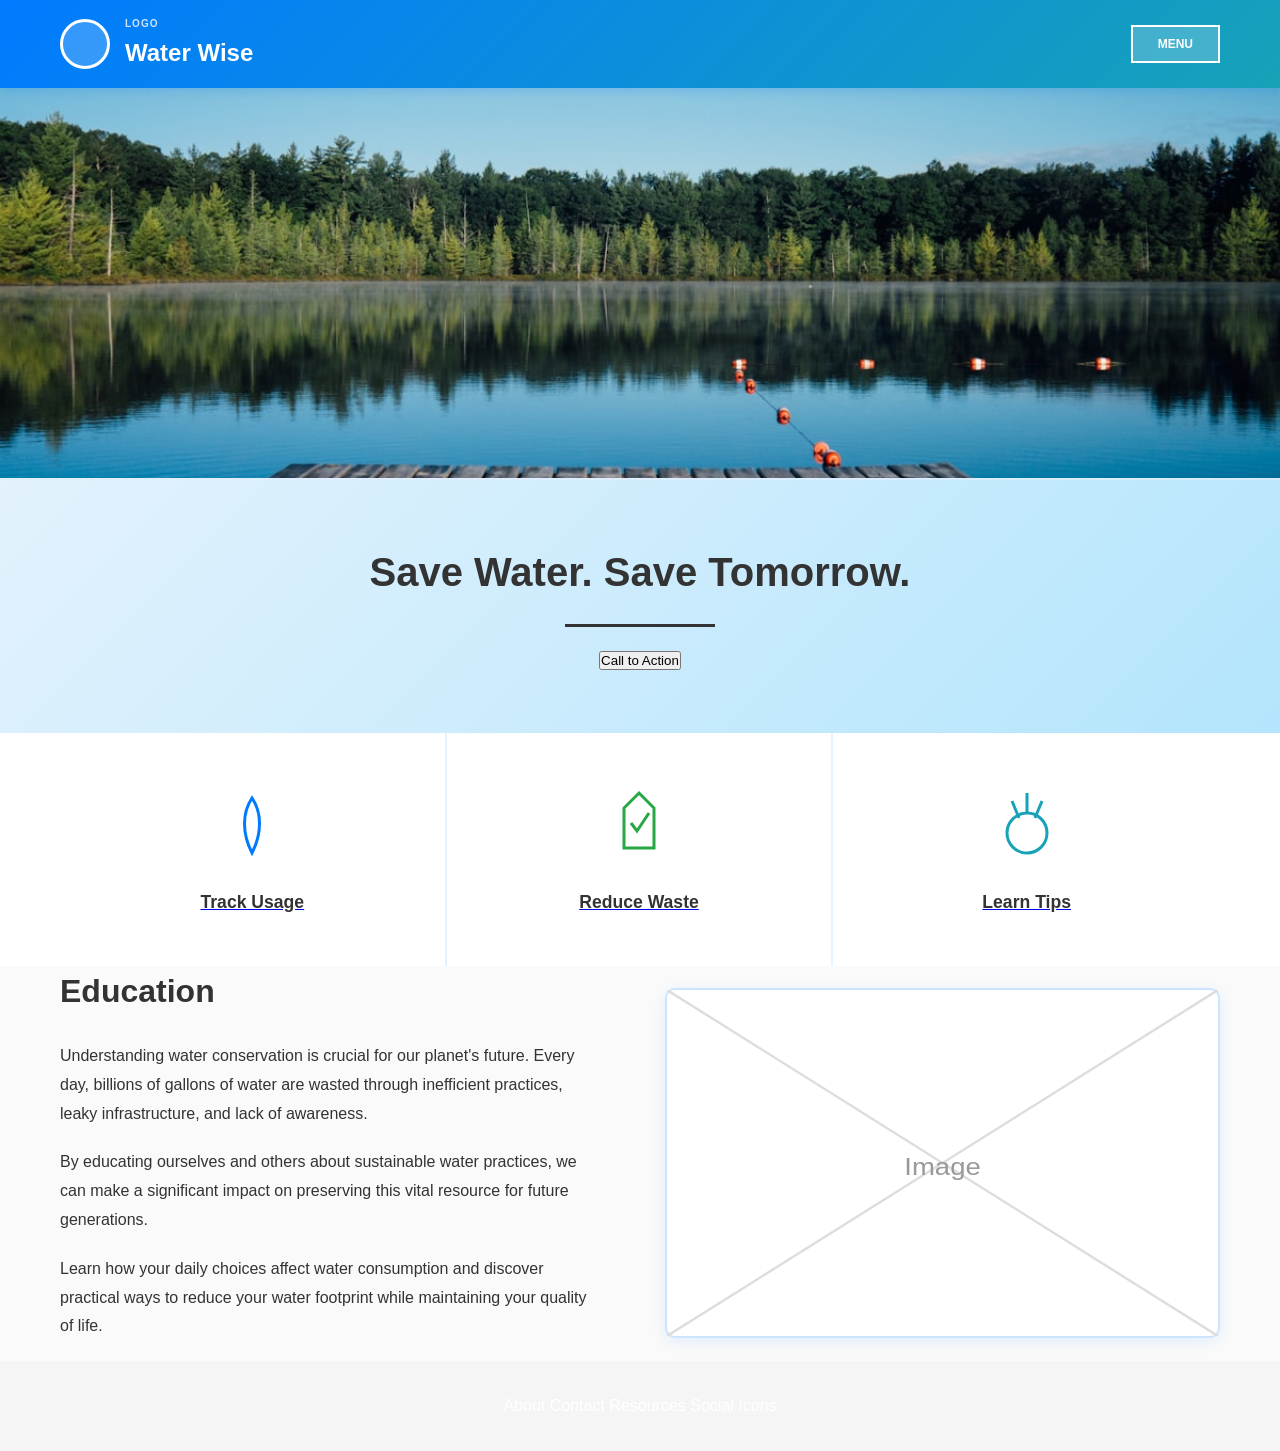
==== index.html @ e0b806b3 "Initial commit: Water Wise website with track usage, reduce waste, and learn tips pages" ====
<!DOCTYPE html>
<html lang="en">
<head>
    <meta charset="UTF-8">
    <meta name="viewport" content="width=device-width, initial-scale=1.0">
    <title>Water Wise - Sustainable Water Practices</title>
    <link rel="stylesheet" href="styles.css">
</head>
<body>
    <!-- Navigation -->
    <nav class="navbar">
        <div class="container">
            <div class="logo-section">
                <div class="logo-circle"></div>
                <div class="logo-text-wrapper">
                    <div class="logo-label">LOGO</div>
                    <div class="logo-title">Water Wise</div>
                </div>
            </div>
            <button class="menu-button">MENU</button>
        </div>
    </nav>

    <!-- Hero Section -->
    <section id="home" class="hero">
        <div class="hero-image">
            <img src="grand-river.jpg" alt="Grand River - Beautiful natural waterway" class="hero-img">
        </div>
        <div class="hero-content">
            <h1>Save Water. Save Tomorrow.</h1>
            <div class="hero-underline"></div>
            <button class="cta-button">Call to Action</button>
        </div>
    </section>

    <!-- Features Section -->
    <section id="features" class="section features-section">
        <div class="container">
            <div class="features-grid">
                <a href="track-usage.html" class="feature-card">
                    <div class="feature-icon">
                        <svg viewBox="0 0 80 80" xmlns="http://www.w3.org/2000/svg">
                            <path d="M40 15 C30 30, 30 50, 40 70 C50 50, 50 30, 40 15 Z" fill="none" stroke="#007bff" stroke-width="3"/>
                        </svg>
                    </div>
                    <h3>Track Usage</h3>
                </a>
                <a href="reduce-waste.html" class="feature-card">
                    <div class="feature-icon">
                        <svg viewBox="0 0 80 80" xmlns="http://www.w3.org/2000/svg">
                            <path d="M40 10 L55 25 L55 65 L25 65 L25 25 Z" fill="none" stroke="#28a745" stroke-width="3"/>
                            <polyline points="32,40 38,48 50,30" fill="none" stroke="#28a745" stroke-width="3"/>
                        </svg>
                    </div>
                    <h3>Reduce Waste</h3>
                </a>
                <a href="learn-tips.html" class="feature-card">
                    <div class="feature-icon">
                        <svg viewBox="0 0 80 80" xmlns="http://www.w3.org/2000/svg">
                            <circle cx="40" cy="50" r="20" fill="none" stroke="#17a2b8" stroke-width="3"/>
                            <line x1="40" y1="10" x2="40" y2="30" stroke="#17a2b8" stroke-width="3"/>
                            <line x1="25" y1="18" x2="32" y2="35" stroke="#17a2b8" stroke-width="3"/>
                            <line x1="55" y1="18" x2="48" y2="35" stroke="#17a2b8" stroke-width="3"/>
                        </svg>
                    </div>
                    <h3>Learn Tips</h3>
                </a>
            </div>
        </div>
    </section>

    <!-- Education Section -->
    <section id="education" class="section education-section">
        <div class="container">
            <div class="education-grid">
                <div class="education-text">
                    <h2>Education</h2>
                    <p>Understanding water conservation is crucial for our planet's future. Every day, billions of gallons of water are wasted through inefficient practices, leaky infrastructure, and lack of awareness.</p>
                    <p>By educating ourselves and others about sustainable water practices, we can make a significant impact on preserving this vital resource for future generations.</p>
                    <p>Learn how your daily choices affect water consumption and discover practical ways to reduce your water footprint while maintaining your quality of life.</p>
                </div>
                <div class="education-image">
                    <svg viewBox="0 0 400 300" xmlns="http://www.w3.org/2000/svg" preserveAspectRatio="none">
                        <line x1="0" y1="0" x2="400" y2="300" stroke="#ddd" stroke-width="2"/>
                        <line x1="400" y1="0" x2="0" y2="300" stroke="#ddd" stroke-width="2"/>
                        <text x="200" y="160" text-anchor="middle" fill="#999" font-size="20">Image</text>
                    </svg>
                </div>
            </div>
        </div>
    </section>

    <!-- Footer -->
    <footer>
        <div class="container">
            <div class="footer-links">
                <a href="#about">About</a>
                <a href="#contact">Contact</a>
                <a href="#resources">Resources</a>
                <a href="#social">Social Icons</a>
            </div>
        </div>
    </footer>
</body>
</html>
---- styles.css ----
/* Water Wise - Sustainable Water Practices */
/* Wireframe-inspired Clean Design */

:root {
  --primary-color: #007bff;
  --secondary-color: #28a745;
  --accent-color: #17a2b8;
  --light-bg: #ffffff;
  --border-color: #333;
  --text-dark: #333;
  --text-light: #666;
}

/* Reset and Base Styles */
* {
  margin: 0;
  padding: 0;
  box-sizing: border-box;
}

html {
  scroll-behavior: smooth;
}

body {
  font-family: 'Arial', sans-serif;
  line-height: 1.6;
  color: var(--text-dark);
  background-color: #f5f5f5;
}

/* Container */
.container {
  max-width: 1200px;
  margin: 0 auto;
  padding: 0 20px;
}

/* Navigation */
.navbar {
  background: linear-gradient(135deg, var(--primary-color), var(--accent-color));
  box-shadow: 0 2px 10px rgba(0, 123, 255, 0.2);
  padding: 1rem 0;
  position: fixed;
  width: 100%;
  top: 0;
  z-index: 1000;
}

.navbar .container {
  display: flex;
  justify-content: space-between;
  align-items: center;
}

.logo-section {
  display: flex;
  align-items: center;
  gap: 15px;
}

.logo-circle {
  width: 50px;
  height: 50px;
  border: 3px solid white;
  border-radius: 50%;
  background: rgba(255, 255, 255, 0.2);
}

.logo-text-wrapper {
  display: flex;
  flex-direction: column;
  gap: 2px;
}

.logo-label {
  font-size: 10px;
  color: rgba(255, 255, 255, 0.8);
  font-weight: bold;
  letter-spacing: 1px;
}

.logo-title {
  font-size: 24px;
  font-weight: bold;
  color: white;
}

.menu-button {
  border: 2px solid white;
  padding: 10px 25px;
  background: rgba(255, 255, 255, 0.2);
  color: white;
  font-weight: bold;
  font-size: 12px;
  cursor: pointer;
  transition: background-color 0.3s;
}

.menu-button:hover {
  background-color: rgba(255, 255, 255, 0.3);
}

/* Hero Section */
.hero {
  margin-top: 80px;
  background: linear-gradient(135deg, #e3f2fd, #b3e5fc);
}

.hero-image {
  width: 100%;
  height: 400px;
  background: linear-gradient(135deg, rgba(255,255,255,0.9), rgba(255,255,255,0.7));
  border-bottom: 2px solid rgba(0, 123, 255, 0.1);
  overflow: hidden;
  position: relative;
}

.hero-img {
  width: 100%;
  height: 100%;
  object-fit: cover;
  object-position: center;
}

.hero-image svg {
  width: 100%;
  height: 100%;
  display: block;
}

.hero-content {
  text-align: center;
  padding: 60px 20px;
  background: linear-gradient(135deg, #e3f2fd, #b3e5fc);
}

.hero-content h1 {
  font-size: 2.5rem;
  margin-bottom: 20px;
  color: var(--text-dark);
  font-weight: bold;
}

.hero-underline {
  width: 150px;
  height: 3px;
  background: var(--border-color);
  margin: 20px auto;80px;
  border-bottom: 3px solid var(--border-color);
  background: white;
}

.features-section {
  background: white;
}

.education-section {
  background: #fafafa;
}

/* Features Grid */
.features-grid {
  display: grid;
  grid-template-columns: repeat(3, 1fr);
  gap: 0;
}

.feature-card {
  padding: 50px 30px;
  text-align: center;
  border-right: 2px solid rgba(0, 123, 255, 0.1);
  background: white;
  transition: all 0.3s;
}

.feature-card:last-child {
  border-right: none;
}

.feature-card:hover {
  background: linear-gradient(135deg, #f0f9ff, #e0f2fe);
  box-shadow: 0 8px 20px rgba(0, 123, 255, 0.15);
}

.feature-icon {
  width: 80px;
  height: 80px;
  margin: 0 auto 25px;
}

.feature-icon svg {
  width: 100%;
  height: 100%;
}

.feature-card h3 {
  font-size: 1.1rem;
  color: var(--text-dark);
  font-weight: bold;
}

/* Education Section */
.education-grid {
  display: grid;
  grid-template-columns: 1fr 1fr;
  gap: 50px;
  align-items: center;
}

.education-text {
  padding-right: 20px;
}

.education-text h2 {
  font-size: 2rem;
  margin-bottom: 25px;
  color: var(--text-dark);
  font-weight: bold;
}

.education-text p {
  margin-bottom: 20px;
  color: var(--text-dark);
  line-height: 1.8;
}

.education-image {
  width: 100%;
  height: 350px;
  border: 2px solid rgba(0, 123, 255, 0.2);
  background: white;
  border-radius: 10px;
  box-shadow: 0 4px 15px rgba(0, 123, 255, 0.1);
}

.education-image svg {
  width: 100%;
  height: 100%;
  display: blocklateY(-50%);
}

/* Contact Form */
.contact-form {
  max-width: 600px;
  margin: 0 auto;
  display: grid;
  gap: 1rem;
}

.contact-form input,
.contact-form textarea {
  padding: 12px;
  border: 1px solid #ddd;
  border-radius: 5px;
  font-size: 1rem;
}

.contact-form textarea {
  resize: vertical;
}

/* Footer */
footer {
  background-color: var(--dark-text);
  color: var(--light-text);
  text-align: center;
  padding: 2rem 0;
}white;
  text-align: center;
  padding: 40px 0;
  border-top: 3px solid var(--border-color);
}

.footer-links {
  display: flex;
  justify-content: center;
  gap: 40px;
}

.footer-links a {
  color: white;
  text-decoration: none;
  font-size: 1rem;
  transition: all 0.3s;
}

.footer-links a:hover {
  color: rgba(255, 255, 255, 0.8);
  text-decoration: underline;
}

/* Responsive Design */
@media (max-width: 768px) {
  .hero-content h1 {
    font-size: 1.8rem;
  }

  .features-grid {
    grid-template-columns: 1fr;
  }

  .feature-card {
    border-right: none;
    border-bottom: 3px solid var(--border-color);
  }

  .feature-card:last-child {
    border-bottom: none;
  }

  .education-grid {
    grid-template-columns: 1fr;
  }

  .education-text {
    padding-right: 0;
  }

  .footer-links {
    flex-direction: column;
    gap: 20px;
  }

  .logo-title {
    font-size: 18px;
  }

  .menu-button {
    padding: 8px 15px;
    font-size: 11px
@media (max-width: 768px) {
  .content-grid {
    grid-template-columns: 1fr;
  }

  .content-main {
    padding: 25px;
  }

  .page-header h1 {
    font-size: 1.8rem;
  }

  .page-header p {
    font-size: 1rem;
  }
}
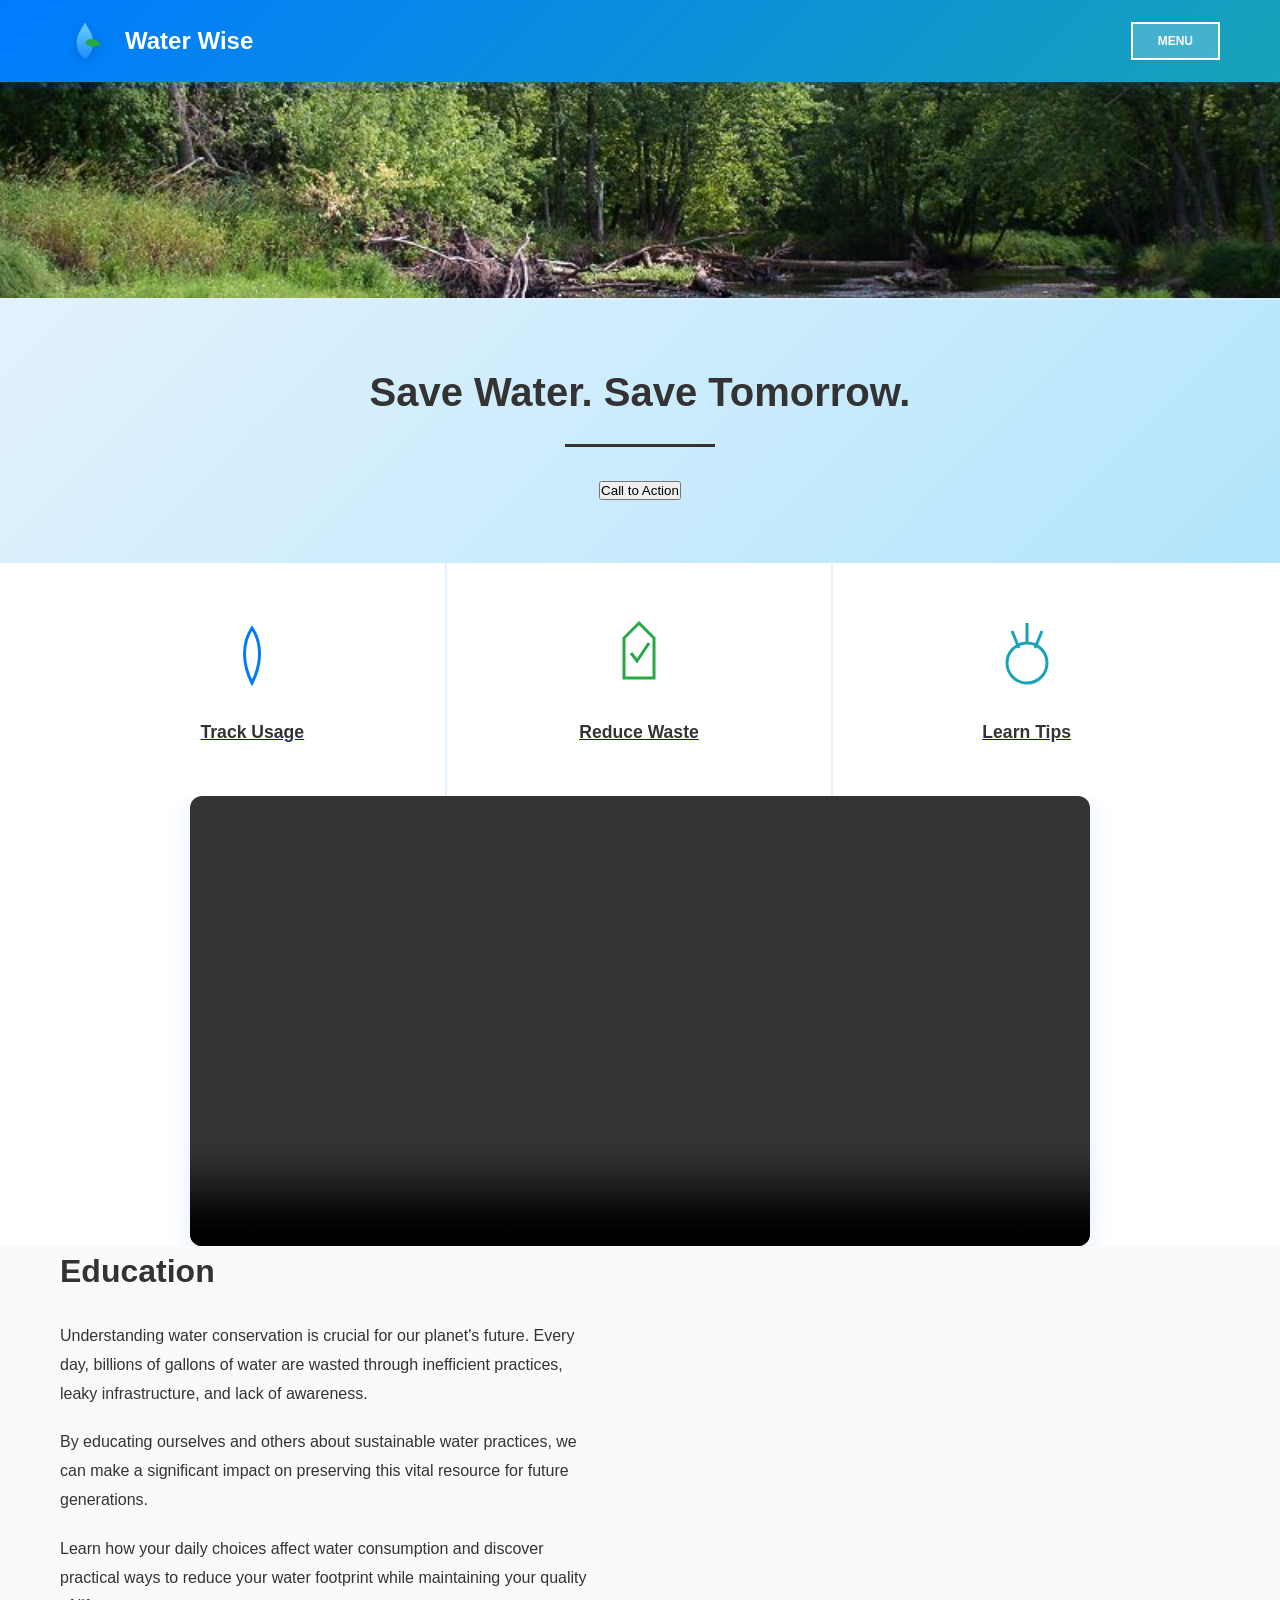
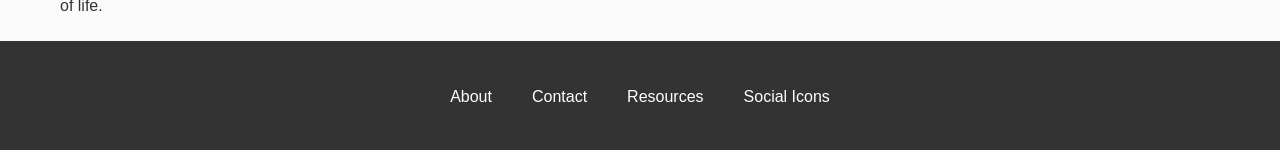
==== commit a298bed1: "Add final Water Wise site assets" ====
--- a/index.html
+++ b/index.html
@@ -4,16 +4,15 @@
     <meta charset="UTF-8">
     <meta name="viewport" content="width=device-width, initial-scale=1.0">
     <title>Water Wise - Sustainable Water Practices</title>
-    <link rel="stylesheet" href="styles.css">
+    <link rel="stylesheet" href="styles.css?v=2">
 </head>
 <body>
     <!-- Navigation -->
     <nav class="navbar">
         <div class="container">
             <div class="logo-section">
-                <div class="logo-circle"></div>
+                <img src="water-wise-logo.svg" alt="Water Wise logo" class="logo-icon">
                 <div class="logo-text-wrapper">
-                    <div class="logo-label">LOGO</div>
                     <div class="logo-title">Water Wise</div>
                 </div>
             </div>
@@ -24,7 +23,7 @@
     <!-- Hero Section -->
     <section id="home" class="hero">
         <div class="hero-image">
-            <img src="grand-river.jpg" alt="Grand River - Beautiful natural waterway" class="hero-img">
+            <img src="river-sunrise.jpg" alt="Sunrise over a calm river" class="hero-img hero-img--cover">
         </div>
         <div class="hero-content">
             <h1>Save Water. Save Tomorrow.</h1>
@@ -69,6 +68,18 @@
         </div>
     </section>
 
+    <!-- Video Section -->
+    <section class="section video-section">
+        <div class="container">
+            <div class="video-wrapper">
+                <video class="home-video" controls preload="metadata">
+                    <source src="fish-1.mp4" type="video/mp4">
+                    Your browser does not support the video tag.
+                </video>
+            </div>
+        </div>
+    </section>
+
     <!-- Education Section -->
     <section id="education" class="section education-section">
         <div class="container">
@@ -78,13 +89,6 @@
                     <p>Understanding water conservation is crucial for our planet's future. Every day, billions of gallons of water are wasted through inefficient practices, leaky infrastructure, and lack of awareness.</p>
                     <p>By educating ourselves and others about sustainable water practices, we can make a significant impact on preserving this vital resource for future generations.</p>
                     <p>Learn how your daily choices affect water consumption and discover practical ways to reduce your water footprint while maintaining your quality of life.</p>
-                </div>
-                <div class="education-image">
-                    <svg viewBox="0 0 400 300" xmlns="http://www.w3.org/2000/svg" preserveAspectRatio="none">
-                        <line x1="0" y1="0" x2="400" y2="300" stroke="#ddd" stroke-width="2"/>
-                        <line x1="400" y1="0" x2="0" y2="300" stroke="#ddd" stroke-width="2"/>
-                        <text x="200" y="160" text-anchor="middle" fill="#999" font-size="20">Image</text>
-                    </svg>
                 </div>
             </div>
         </div>
--- a/styles.css
+++ b/styles.css
@@ -27,6 +27,7 @@
   line-height: 1.6;
   color: var(--text-dark);
   background-color: #f5f5f5;
+  overflow-x: hidden;
 }
 
 /* Container */
@@ -67,6 +68,13 @@
   background: rgba(255, 255, 255, 0.2);
 }
 
+.logo-icon {
+  width: 50px;
+  height: 50px;
+  display: block;
+  filter: drop-shadow(0 2px 6px rgba(0, 0, 0, 0.15));
+}
+
 .logo-text-wrapper {
   display: flex;
   flex-direction: column;
@@ -109,7 +117,7 @@
 
 .hero-image {
   width: 100%;
-  height: 400px;
+  height: 220px;
   background: linear-gradient(135deg, rgba(255,255,255,0.9), rgba(255,255,255,0.7));
   border-bottom: 2px solid rgba(0, 123, 255, 0.1);
   overflow: hidden;
@@ -118,9 +126,15 @@
 
 .hero-img {
   width: 100%;
+  height: auto;
+  object-fit: contain;
+  object-position: center;
+  display: block;
+}
+
+.hero-img--cover {
   height: 100%;
   object-fit: cover;
-  object-position: center;
 }
 
 .hero-image svg {
@@ -146,9 +160,7 @@
   width: 150px;
   height: 3px;
   background: var(--border-color);
-  margin: 20px auto;80px;
-  border-bottom: 3px solid var(--border-color);
-  background: white;
+  margin: 20px auto 30px;
 }
 
 .features-section {
@@ -157,6 +169,42 @@
 
 .education-section {
   background: #fafafa;
+}
+
+/* Home Video Section */
+.video-section {
+  background: #ffffff;
+}
+
+.video-wrapper {
+  max-width: 900px;
+  margin: 0 auto;
+  border-radius: 12px;
+  overflow: hidden;
+  box-shadow: 0 8px 24px rgba(0, 123, 255, 0.15);
+}
+
+.home-video {
+  width: 100%;
+  height: auto;
+  display: block;
+}
+
+/* Subpage Hero Images */
+.page-hero {
+  padding: 10px 0 30px;
+  background: #fafafa;
+}
+
+.page-hero-img {
+  width: 100%;
+  height: auto;
+  max-height: 220px;
+  object-fit: contain;
+  object-position: center;
+  border-radius: 10px;
+  box-shadow: 0 6px 18px rgba(0, 123, 255, 0.12);
+  display: block;
 }
 
 /* Features Grid */
@@ -200,6 +248,23 @@
   font-weight: bold;
 }
 
+/* Content Images */
+.content-image {
+  margin: 20px 0 30px;
+  border-radius: 10px;
+  overflow: hidden;
+  box-shadow: 0 6px 18px rgba(0, 123, 255, 0.12);
+  background: #fff;
+}
+
+.content-img {
+  width: 100%;
+  height: auto;
+  max-height: 240px;
+  object-fit: contain;
+  display: block;
+}
+
 /* Education Section */
 .education-grid {
   display: grid;
@@ -227,17 +292,28 @@
 
 .education-image {
   width: 100%;
-  height: 350px;
+  height: auto;
+  max-width: 100%;
+  margin: 0 auto;
   border: 2px solid rgba(0, 123, 255, 0.2);
   background: white;
   border-radius: 10px;
   box-shadow: 0 4px 15px rgba(0, 123, 255, 0.1);
+  overflow: hidden;
 }
 
 .education-image svg {
   width: 100%;
   height: 100%;
-  display: blocklateY(-50%);
+  display: block;
+}
+
+.education-img {
+  width: 100%;
+  height: auto;
+  object-fit: contain;
+  object-position: center;
+  display: block;
 }
 
 /* Contact Form */
@@ -262,11 +338,8 @@
 
 /* Footer */
 footer {
-  background-color: var(--dark-text);
-  color: var(--light-text);
-  text-align: center;
-  padding: 2rem 0;
-}white;
+  background-color: var(--text-dark);
+  color: white;
   text-align: center;
   padding: 40px 0;
   border-top: 3px solid var(--border-color);
@@ -328,7 +401,14 @@
 
   .menu-button {
     padding: 8px 15px;
-    font-size: 11px
+    font-size: 11px;
+  }
+
+  .page-hero-img {
+    height: 200px;
+  }
+}
+
 @media (max-width: 768px) {
   .content-grid {
     grid-template-columns: 1fr;
